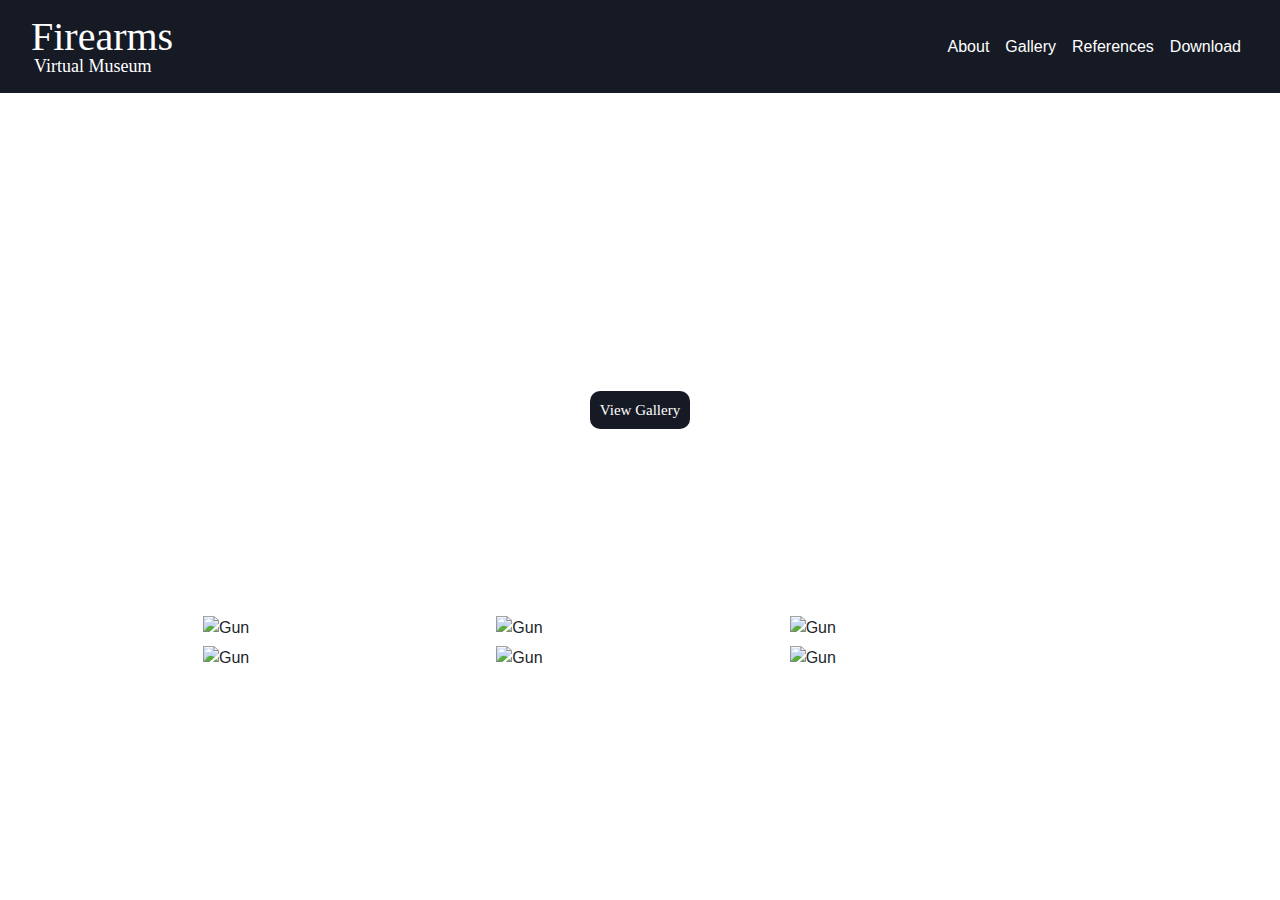
==== 3dapp/assignment/index.html @ d29f5eaf "Homepage CSS'd" ====
<!DOCTYPE html>

<html lang="en">

<head>

    <meta name="viewport" content="width=device-width, initial-scale=1, shrink-to-fit=no">

    <!-- Bootstrap CSS -->
    <link rel="stylesheet" href="https://maxcdn.bootstrapcdn.com/bootstrap/4.0.0/css/bootstrap.min.css" integrity="sha384-Gn5384xqQ1aoWXA+058RXPxPg6fy4IWvTNh0E263XmFcJlSAwiGgFAW/dAiS6JXm" crossorigin="anonymous">
    <link rel="stylesheet" href="https://use.fontawesome.com/releases/v5.7.1/css/all.css" integrity="sha384-fnmOCqbTlWIlj8LyTjo7mOUStjsKC4pOpQbqyi7RrhN7udi9RwhKkMHpvLbHG9Sr" crossorigin="anonymous">
    <link rel="stylesheet" href="css/bootstrap.css">

    <!-- X3DOM.css -->
    <link rel="stylesheet" type="text/css" href="css/x3dom.css">

    <!-- Custom CSS -->
    <link rel="stylesheet" href="css/custom.css">

    <title>Firearms Virtual Museum</title>

</head>

<body id="bodyColor">

    <!-- Header -->
    <nav class="navbar sticky-top navbar-expand-sm">
        <div class="container-fluid">
            <div class="logo">
                <a class="navbar-brand" href="#">
                    <h1>Firearms</h1>
                    <p>Virtual Museum</p>
                </a>
            </div>

            <div class="navbar-collapse">
                <ul class="navbar-nav ml-auto">
                    <li class="nav-item active">
                        <a class="nav-link" href="#">About</a>
                    </li>
                    <li class="nav-item">
                        <a class="nav-link" href="#">Gallery</a>
                    </li>
                    <li class="nav-item">
                        <a class="nav-link" href="#">References</a>
                    </li>
                    <li class="nav-item">
                        <a class="nav-link" href="#">Download</a>
                    </li>
                </ul>
            </div>
        </div>
    </nav>

    <!-- Body -->
    <div class="container-fluid">
        <div class="main_contents" id="home">
            <div class="row">
                <div class="col-sm-12">
                    <div id="main_3d_image">
                        <h1>Firearms</h1>
                        <h2>Virtual Museum</h2>
                        <h3>
                            <button>
                                View Gallery
                            </button>
                        </h3>
                    </div>
                </div>
            </div>
        </div>

        <div class="contents">
            <div class="row">
                <div class="col-sm-4">
                    <div class="card">
                        <div class="card-body">
                            <img class="card-img-top img-fluid img-thumbnail" src="assets/images/gun.jpg" alt="Gun">
                            <div class="centered">
                                Model 1
                            </div>
                        </div>
                    </div>
                </div>

                <div class="col-sm-4">
                    <div class="card">
                        <div class="card-body">
                            <img class="card-img-top img-fluid img-thumbnail" src="assets/images/gun.jpg" alt="Gun">
                            <div class="centered">
                                Model 2
                            </div>
                        </div>
                    </div>
                </div>

                <div class="col-sm-4">
                    <div class="card">
                        <div class="card-body">
                            <img class="card-img-top img-fluid img-thumbnail" src="assets/images/gun.jpg" alt="Gun">
                            <div class="overlay">
                                <div class="centered">
                                    Model 3
                                </div>
                            </div>
                        </div>
                    </div>
                </div>
            </div>

            <div class="row">
                <div class="col-sm-4">
                    <div class="card">
                        <div class="card-body">
                            <img class="card-img-top img-fluid img-thumbnail" src="assets/images/gun.jpg" alt="Gun">
                            <div class="centered">
                                Model 4
                            </div>
                        </div>
                    </div>
                </div>

                <div class="col-sm-4">
                    <div class="card">
                        <div class="card-body">
                            <img class="card-img-top img-fluid img-thumbnail" src="assets/images/gun.jpg" alt="Gun">
                            <div class="centered">
                                Model 5
                            </div>
                        </div>
                    </div>
                </div>

                <div class="col-sm-4">
                    <div class="card">
                        <div class="card-body">
                            <img class="card-img-top img-fluid img-thumbnail" src="assets/images/gun.jpg" alt="Gun">
                            <div class="centered">
                                Model 6
                            </div>
                        </div>
                    </div>
                </div>
            </div>
        </div>
    </div>


<!-- JavaScript Files-->
<!-- jQuery first, then Popper.js, then Bootstrap JS -->
<script src="https://cdnjs.cloudflare.com/ajax/libs/popper.js/1.12.9/umd/popper.min.js" integrity="sha384-ApNbgh9B+Y1QKtv3Rn7W3mgPxhU9K/ScQsAP7hUibX39j7fakFPskvXusvfa0b4Q" crossorigin="anonymous"></script>
<script src="https://maxcdn.bootstrapcdn.com/bootstrap/4.0.0/js/bootstrap.min.js" integrity="sha384-JZR6Spejh4U02d8jOt6vLEHfe/JQGiRRSQQxSfFWpi1MquVdAyjUar5+76PVCmYl" crossorigin="anonymous"></script>

<script src="js/jquery-3.2.1.js" crossorigin="anonymous"></script>

<!-- Fontawsome -->
<script src="fonts/js/all.js"></script>

<!-- Custom JavaScript code for your 3d App -->
<!-- Also, intialises popovers-->
<script src="js/custom.js" crossorigin="anonymous"></script>

<!-- JavaScript to swap for SPA and restyle -->
<script src="js/swap_restyle.js"></script>

<!-- Include the x3dom JavaScript -->
<script type="text/javascript" src="js/x3dom.js"></script>

<script src="js/getJsonData.js"></script>
</body>
</html>
---- 3dapp/assignment/css/custom.css ----
h1, h2, h3, h4, h5, h6, p {
    font-family: Roboto;
}

nav {
    background-color: black;
}

.navbar, .navbar-brand, .nav-link {
    background-color: #161a25;
    color: white;
}

.navbar-brand:hover, .nav-link:hover {
    color: #9ea39f;
}

.logo {
    margin-top: 20px;
    color: white;
}

.logo h1 {
    font-family: "Roboto Black";
    font-size: 40px;
    margin: 0;
    margin-top: -20px;
    margin-bottom: -15px;
    float: left;
    padding-top: 0px;
    padding-left: 0px;
    padding-right: 2px;
}

.logo p {
    font-size: 18px;
    margin-top: 20px;
    margin-bottom: 0px;
    padding-top: 0px;
    padding-left: 3px;
}

#main_3d_image {
    background-image: url(../assets/images/gun.jpg);
    background-repeat: no-repeat;
    background-position: center;
    height: 500px;
    padding: 200px;
    text-align: center;
    color: white;
}

#main_3d_image h1 {
    font-size: 50px;
    margin: 0px;
}

#main_3d_image h2 {
    font-size: 25px;
}

#main_3d_image h3 {
    font-size: 15px;
}

button {
    color: white;
    background-color: #161a25;
    border: 0;
    box-shadow: none;
    border-radius: 10px;
    padding: 10px;
}

button:focus {
    outline: none;
}

button:hover {
    background-color: #424743;
}

.contents {
    padding: 20px 200px 20px 200px;
}

.centered {
    color: white;
    position: absolute;
    top: 50%;
    left: 50%;
    transform: translate(-50%, -50%);
}

.card, .card-body, .card-img-top, .img-fluid, .img-thumbnail {
    padding: 1px;
    border: none;
    border-radius: 0px;
    display: block;
}

.card-img-top:hover {
    opacity: 0.25;
    transition: .2s ease-in-out;
}

.col-sm-12 {
    padding: 0px;
    margin: 0px;
}

.col-sm-4 {
    padding: 0px;
    margin: 0px;
}
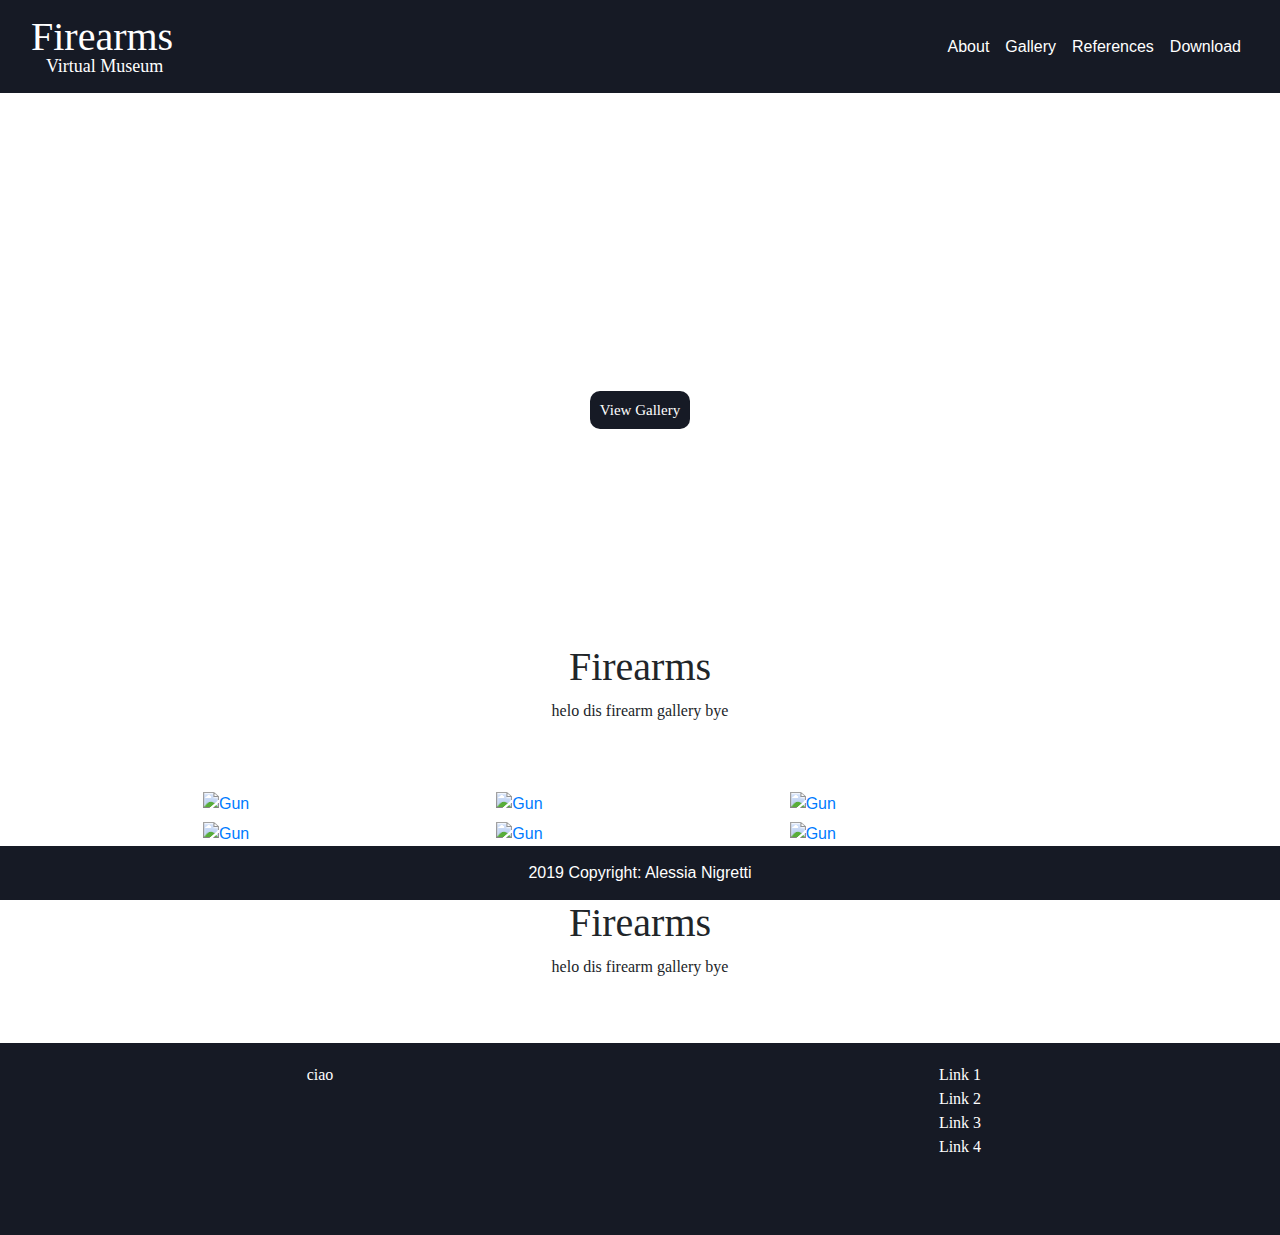
==== commit a13dc341: "Homepage CSS'd" ====
--- a/3dapp/assignment/index.html
+++ b/3dapp/assignment/index.html
@@ -1,5 +1,4 @@
 <!DOCTYPE html>
-
 <html lang="en">
 
 <head>
@@ -21,7 +20,7 @@
 
 </head>
 
-<body id="bodyColor">
+<body>
 
     <!-- Header -->
     <nav class="navbar sticky-top navbar-expand-sm">
@@ -54,18 +53,25 @@
 
     <!-- Body -->
     <div class="container-fluid">
-        <div class="main_contents" id="home">
+        <div class="row">
+            <div class="col-sm-12">
+                <div id="main_3d_image">
+                    <h1>Firearms</h1>
+                    <h2>Virtual Museum</h2>
+                    <h3>
+                        <button>
+                            View Gallery
+                        </button>
+                    </h3>
+                </div>
+            </div>
+        </div>
+
+        <div class="contents">
             <div class="row">
                 <div class="col-sm-12">
-                    <div id="main_3d_image">
-                        <h1>Firearms</h1>
-                        <h2>Virtual Museum</h2>
-                        <h3>
-                            <button>
-                                View Gallery
-                            </button>
-                        </h3>
-                    </div>
+                    <h1>Firearms</h1>
+                    <p>helo dis firearm gallery bye</p>
                 </div>
             </div>
         </div>
@@ -75,7 +81,7 @@
                 <div class="col-sm-4">
                     <div class="card">
                         <div class="card-body">
-                            <img class="card-img-top img-fluid img-thumbnail" src="assets/images/gun.jpg" alt="Gun">
+                            <a href="#"><img class="card-img-top img-fluid img-thumbnail" src="assets/images/gun.jpg" alt="Gun"></a>
                             <div class="centered">
                                 Model 1
                             </div>
@@ -86,7 +92,7 @@
                 <div class="col-sm-4">
                     <div class="card">
                         <div class="card-body">
-                            <img class="card-img-top img-fluid img-thumbnail" src="assets/images/gun.jpg" alt="Gun">
+                            <a href="#"><img class="card-img-top img-fluid img-thumbnail" src="assets/images/gun.jpg" alt="Gun"></a>
                             <div class="centered">
                                 Model 2
                             </div>
@@ -97,22 +103,20 @@
                 <div class="col-sm-4">
                     <div class="card">
                         <div class="card-body">
-                            <img class="card-img-top img-fluid img-thumbnail" src="assets/images/gun.jpg" alt="Gun">
-                            <div class="overlay">
-                                <div class="centered">
-                                    Model 3
-                                </div>
-                            </div>
-                        </div>
-                    </div>
-                </div>
-            </div>
-
-            <div class="row">
-                <div class="col-sm-4">
-                    <div class="card">
-                        <div class="card-body">
-                            <img class="card-img-top img-fluid img-thumbnail" src="assets/images/gun.jpg" alt="Gun">
+                            <a href="#"><img class="card-img-top img-fluid img-thumbnail" src="assets/images/gun.jpg" alt="Gun"></a>
+                            <div class="centered">
+                                Model 3
+                            </div>
+                        </div>
+                    </div>
+                </div>
+            </div>
+
+            <div class="row">
+                <div class="col-sm-4">
+                    <div class="card">
+                        <div class="card-body">
+                            <a href="#"><img class="card-img-top img-fluid img-thumbnail" src="assets/images/gun.jpg" alt="Gun"></a>
                             <div class="centered">
                                 Model 4
                             </div>
@@ -123,7 +127,7 @@
                 <div class="col-sm-4">
                     <div class="card">
                         <div class="card-body">
-                            <img class="card-img-top img-fluid img-thumbnail" src="assets/images/gun.jpg" alt="Gun">
+                            <a href="#"><img class="card-img-top img-fluid img-thumbnail" src="assets/images/gun.jpg" alt="Gun"></a>
                             <div class="centered">
                                 Model 5
                             </div>
@@ -134,7 +138,7 @@
                 <div class="col-sm-4">
                     <div class="card">
                         <div class="card-body">
-                            <img class="card-img-top img-fluid img-thumbnail" src="assets/images/gun.jpg" alt="Gun">
+                            <a href="#"><img class="card-img-top img-fluid img-thumbnail" src="assets/images/gun.jpg" alt="Gun"></a>
                             <div class="centered">
                                 Model 6
                             </div>
@@ -143,7 +147,42 @@
                 </div>
             </div>
         </div>
+
+        <div class="contents">
+            <div class="row">
+                <div class="col-sm-12">
+                    <h1>Firearms</h1>
+                    <p>helo dis firearm gallery bye</p>
+                </div>
+            </div>
+        </div>
+
+        <br><br>
     </div>
+
+    <!-- Footer -->
+    <footer>
+        <div class="container-fluid">
+            <div class="row">
+                <div class="col-sm-6">
+                    <p>ciao</p>
+                </div>
+                <div class="col-sm-6">
+                    <p>
+                        <a href="#!">Link 1</a><br>
+                        <a href="#!">Link 2</a><br>
+                        <a href="#!">Link 3</a><br>
+                        <a href="#!">Link 4</a><br>
+                    </p>
+                </div>
+            </div>
+        </div>
+        <!-- Copyright -->
+        <div class="footer-copyright fixed-bottom text-center">2019 Copyright:
+            Alessia Nigretti
+        </div>
+        <!-- Copyright -->
+    </footer>
 
 
 <!-- JavaScript Files-->
--- a/3dapp/assignment/css/custom.css
+++ b/3dapp/assignment/css/custom.css
@@ -38,6 +38,32 @@
     margin-bottom: 0px;
     padding-top: 0px;
     padding-left: 3px;
+}
+
+footer {
+    background-color: #161a25;
+    padding: 20px 0px 60px 0px;
+    margin: 0px;
+    color: white;
+    text-align: center;
+}
+
+footer a {
+    color: white;
+}
+
+footer a:hover {
+    color: #9ea39f;
+    text-decoration: none;
+}
+
+.footer-copyright {
+    background-color: #161a25;
+    padding: 15px;
+}
+
+.contents h1, p {
+    text-align: center;
 }
 
 #main_3d_image {
@@ -81,7 +107,7 @@
 }
 
 .contents {
-    padding: 20px 200px 20px 200px;
+    padding: 50px 200px 0px 200px;
 }
 
 .centered {
@@ -96,20 +122,22 @@
     padding: 1px;
     border: none;
     border-radius: 0px;
-    display: block;
 }
 
-.card-img-top:hover {
+.card-body:hover {
     opacity: 0.25;
     transition: .2s ease-in-out;
+    text: black;
 }
 
 .col-sm-12 {
     padding: 0px;
-    margin: 0px;
+}
+
+.col-sm-6 {
+    padding: 0px;
 }
 
 .col-sm-4 {
     padding: 0px;
-    margin: 0px;
 }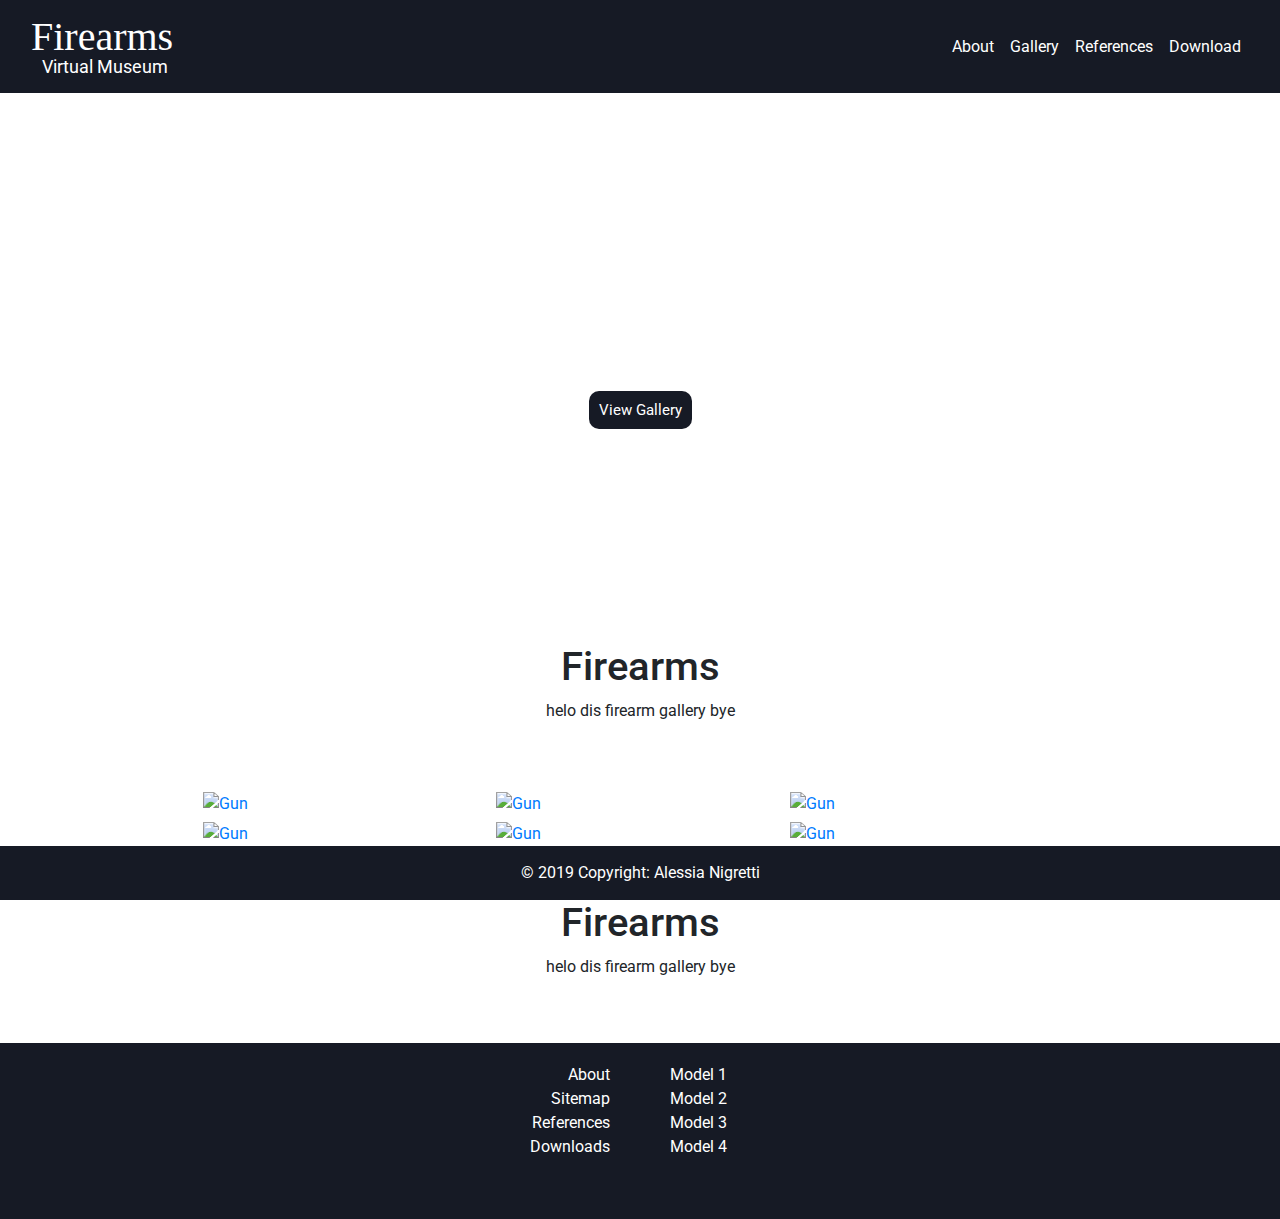
==== commit 7a7fd706: "Finished footer" ====
--- a/3dapp/assignment/index.html
+++ b/3dapp/assignment/index.html
@@ -9,6 +9,8 @@
     <link rel="stylesheet" href="https://maxcdn.bootstrapcdn.com/bootstrap/4.0.0/css/bootstrap.min.css" integrity="sha384-Gn5384xqQ1aoWXA+058RXPxPg6fy4IWvTNh0E263XmFcJlSAwiGgFAW/dAiS6JXm" crossorigin="anonymous">
     <link rel="stylesheet" href="https://use.fontawesome.com/releases/v5.7.1/css/all.css" integrity="sha384-fnmOCqbTlWIlj8LyTjo7mOUStjsKC4pOpQbqyi7RrhN7udi9RwhKkMHpvLbHG9Sr" crossorigin="anonymous">
     <link rel="stylesheet" href="css/bootstrap.css">
+    <link href="https://fonts.googleapis.com/css?family=Open+Sans|Roboto" rel="stylesheet">
+    <link rel="stylesheet" href="https://maxcdn.bootstrapcdn.com/bootstrap/4.0.0-beta/css/bootstrap.min.css" integrity="sha384-/Y6pD6FV/Vv2HJnA6t+vslU6fwYXjCFtcEpHbNJ0lyAFsXTsjBbfaDjzALeQsN6M" crossorigin="anonymous">
 
     <!-- X3DOM.css -->
     <link rel="stylesheet" type="text/css" href="css/x3dom.css">
@@ -164,47 +166,43 @@
     <footer>
         <div class="container-fluid">
             <div class="row">
-                <div class="col-sm-6">
-                    <p>ciao</p>
-                </div>
-                <div class="col-sm-6">
-                    <p>
-                        <a href="#!">Link 1</a><br>
-                        <a href="#!">Link 2</a><br>
-                        <a href="#!">Link 3</a><br>
-                        <a href="#!">Link 4</a><br>
-                    </p>
+                <div class="col-sm-6" align="right">
+                    <a href="#!">About</a><br>
+                    <a href="#!">Sitemap</a><br>
+                    <a href="#!">References</a><br>
+                    <a href="#!">Downloads</a><br>
+                </div>
+                <div class="col-sm-6" align="left">
+                    <a href="#!">Model 1</a><br>
+                    <a href="#!">Model 2</a><br>
+                    <a href="#!">Model 3</a><br>
+                    <a href="#!">Model 4</a><br>
                 </div>
             </div>
         </div>
         <!-- Copyright -->
-        <div class="footer-copyright fixed-bottom text-center">2019 Copyright:
+        <div class="footer-copyright fixed-bottom text-center">&copy; 2019 Copyright:
             Alessia Nigretti
         </div>
-        <!-- Copyright -->
     </footer>
 
 
-<!-- JavaScript Files-->
-<!-- jQuery first, then Popper.js, then Bootstrap JS -->
-<script src="https://cdnjs.cloudflare.com/ajax/libs/popper.js/1.12.9/umd/popper.min.js" integrity="sha384-ApNbgh9B+Y1QKtv3Rn7W3mgPxhU9K/ScQsAP7hUibX39j7fakFPskvXusvfa0b4Q" crossorigin="anonymous"></script>
-<script src="https://maxcdn.bootstrapcdn.com/bootstrap/4.0.0/js/bootstrap.min.js" integrity="sha384-JZR6Spejh4U02d8jOt6vLEHfe/JQGiRRSQQxSfFWpi1MquVdAyjUar5+76PVCmYl" crossorigin="anonymous"></script>
-
-<script src="js/jquery-3.2.1.js" crossorigin="anonymous"></script>
-
-<!-- Fontawsome -->
-<script src="fonts/js/all.js"></script>
-
-<!-- Custom JavaScript code for your 3d App -->
-<!-- Also, intialises popovers-->
-<script src="js/custom.js" crossorigin="anonymous"></script>
-
-<!-- JavaScript to swap for SPA and restyle -->
-<script src="js/swap_restyle.js"></script>
-
-<!-- Include the x3dom JavaScript -->
-<script type="text/javascript" src="js/x3dom.js"></script>
-
-<script src="js/getJsonData.js"></script>
-</body>
+    <!-- JavaScript Files-->
+    <!-- jQuery first, then Popper.js, then Bootstrap JS -->
+    <script src="https://cdnjs.cloudflare.com/ajax/libs/popper.js/1.12.9/umd/popper.min.js" integrity="sha384-ApNbgh9B+Y1QKtv3Rn7W3mgPxhU9K/ScQsAP7hUibX39j7fakFPskvXusvfa0b4Q" crossorigin="anonymous"></script>
+    <script src="https://maxcdn.bootstrapcdn.com/bootstrap/4.0.0/js/bootstrap.min.js" integrity="sha384-JZR6Spejh4U02d8jOt6vLEHfe/JQGiRRSQQxSfFWpi1MquVdAyjUar5+76PVCmYl" crossorigin="anonymous"></script>
+
+    <script src="js/jquery-3.2.1.js" crossorigin="anonymous"></script>
+
+    <!-- Custom JavaScript code for your 3d App -->
+    <script src="js/custom.js" crossorigin="anonymous"></script>
+
+    <!-- JavaScript to swap for SPA and restyle -->
+    <script src="js/swap_restyle.js"></script>
+
+    <!-- Include the x3dom JavaScript -->
+    <script type="text/javascript" src="js/x3dom.js"></script>
+
+    <script src="js/getJsonData.js"></script>
+    </body>
 </html>--- a/3dapp/assignment/css/custom.css
+++ b/3dapp/assignment/css/custom.css
@@ -45,7 +45,6 @@
     padding: 20px 0px 60px 0px;
     margin: 0px;
     color: white;
-    text-align: center;
 }
 
 footer a {
@@ -135,7 +134,7 @@
 }
 
 .col-sm-6 {
-    padding: 0px;
+    padding: 0px 30px 0px 30px;
 }
 
 .col-sm-4 {
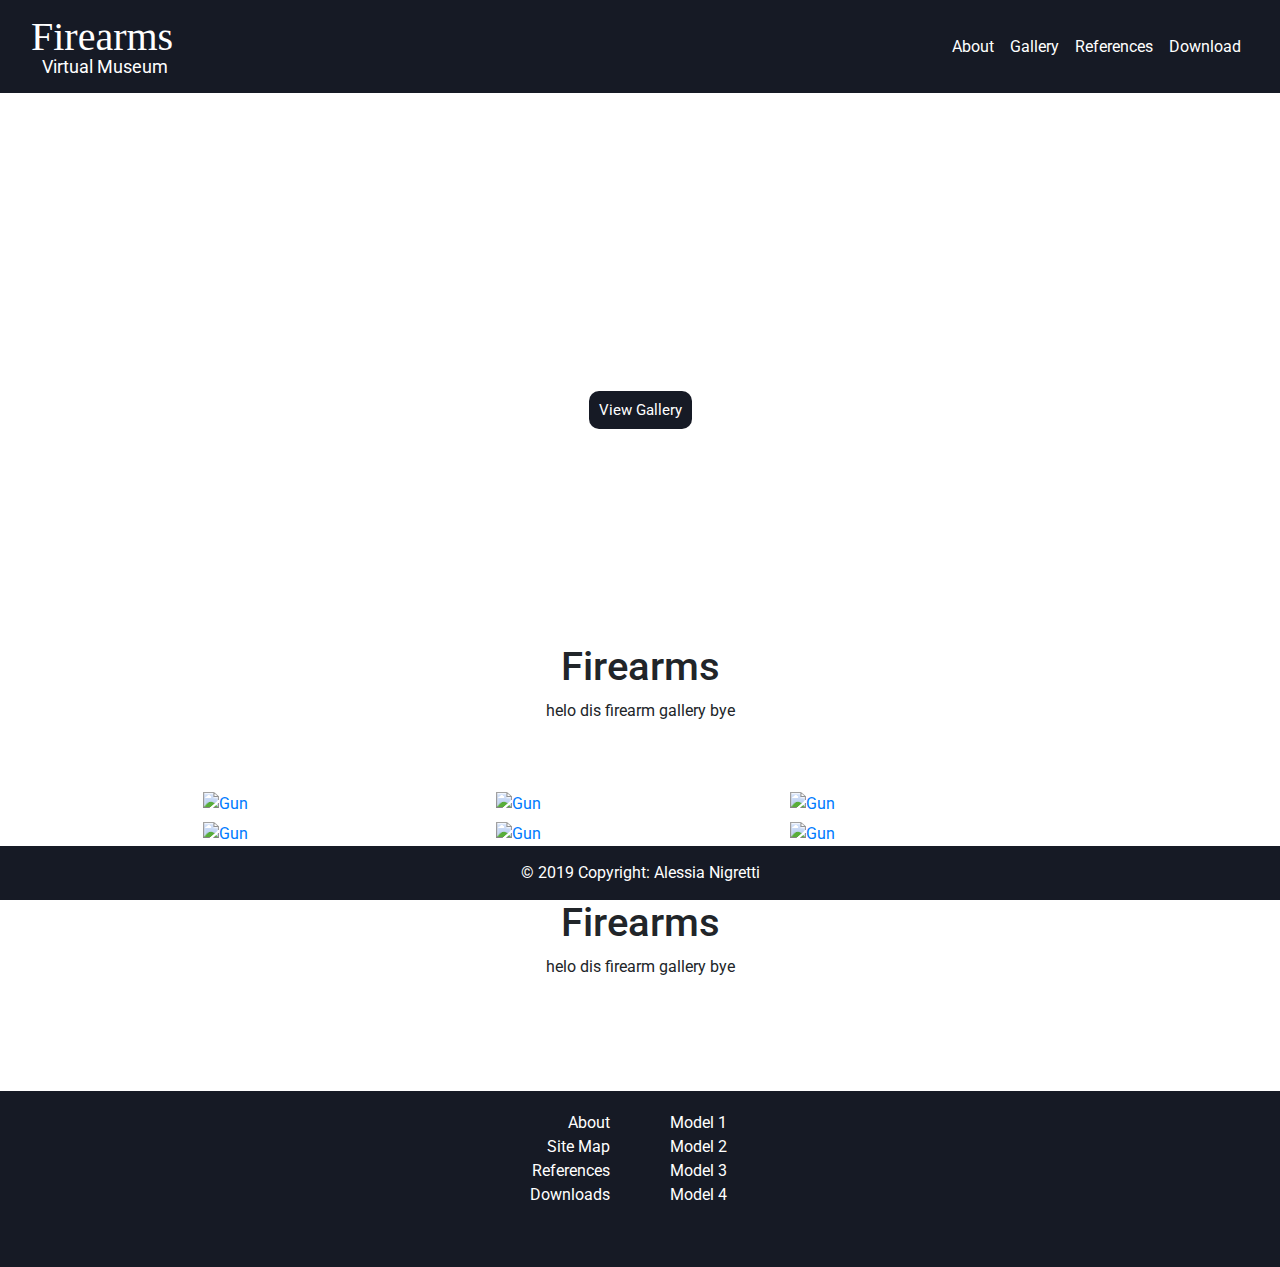
==== commit 5fdc04fe: "Added first x3d model and x3dom package" ====
--- a/3dapp/assignment/index.html
+++ b/3dapp/assignment/index.html
@@ -28,7 +28,7 @@
     <nav class="navbar sticky-top navbar-expand-sm">
         <div class="container-fluid">
             <div class="logo">
-                <a class="navbar-brand" href="#">
+                <a class="navbar-brand" href="javascript:swap('home')">
                     <h1>Firearms</h1>
                     <p>Virtual Museum</p>
                 </a>
@@ -37,16 +37,16 @@
             <div class="navbar-collapse">
                 <ul class="navbar-nav ml-auto">
                     <li class="nav-item active">
-                        <a class="nav-link" href="#">About</a>
+                        <a class="nav-link" href="javascript:swap('about')">About</a>
                     </li>
                     <li class="nav-item">
-                        <a class="nav-link" href="#">Gallery</a>
+                        <a class="nav-link" href="javascript:swap('gallery')">Gallery</a>
                     </li>
                     <li class="nav-item">
-                        <a class="nav-link" href="#">References</a>
+                        <a class="nav-link" href="javascript:swap('references')">References</a>
                     </li>
                     <li class="nav-item">
-                        <a class="nav-link" href="#">Download</a>
+                        <a class="nav-link" href="javascript:swap('download')">Download</a>
                     </li>
                 </ul>
             </div>
@@ -58,108 +58,219 @@
         <div class="row">
             <div class="col-sm-12">
                 <div id="main_3d_image">
-                    <h1>Firearms</h1>
-                    <h2>Virtual Museum</h2>
-                    <h3>
-                        <button>
-                            View Gallery
-                        </button>
-                    </h3>
-                </div>
-            </div>
-        </div>
-
-        <div class="contents">
-            <div class="row">
-                <div class="col-sm-12">
-                    <h1>Firearms</h1>
-                    <p>helo dis firearm gallery bye</p>
-                </div>
-            </div>
-        </div>
-
-        <div class="contents">
-            <div class="row">
-                <div class="col-sm-4">
-                    <div class="card">
-                        <div class="card-body">
-                            <a href="#"><img class="card-img-top img-fluid img-thumbnail" src="assets/images/gun.jpg" alt="Gun"></a>
-                            <div class="centered">
-                                Model 1
-                            </div>
-                        </div>
-                    </div>
-                </div>
-
-                <div class="col-sm-4">
-                    <div class="card">
-                        <div class="card-body">
-                            <a href="#"><img class="card-img-top img-fluid img-thumbnail" src="assets/images/gun.jpg" alt="Gun"></a>
-                            <div class="centered">
-                                Model 2
-                            </div>
-                        </div>
-                    </div>
-                </div>
-
-                <div class="col-sm-4">
-                    <div class="card">
-                        <div class="card-body">
-                            <a href="#"><img class="card-img-top img-fluid img-thumbnail" src="assets/images/gun.jpg" alt="Gun"></a>
-                            <div class="centered">
-                                Model 3
-                            </div>
-                        </div>
-                    </div>
-                </div>
-            </div>
-
-            <div class="row">
-                <div class="col-sm-4">
-                    <div class="card">
-                        <div class="card-body">
-                            <a href="#"><img class="card-img-top img-fluid img-thumbnail" src="assets/images/gun.jpg" alt="Gun"></a>
-                            <div class="centered">
-                                Model 4
-                            </div>
-                        </div>
-                    </div>
-                </div>
-
-                <div class="col-sm-4">
-                    <div class="card">
-                        <div class="card-body">
-                            <a href="#"><img class="card-img-top img-fluid img-thumbnail" src="assets/images/gun.jpg" alt="Gun"></a>
-                            <div class="centered">
-                                Model 5
-                            </div>
-                        </div>
-                    </div>
-                </div>
-
-                <div class="col-sm-4">
-                    <div class="card">
-                        <div class="card-body">
-                            <a href="#"><img class="card-img-top img-fluid img-thumbnail" src="assets/images/gun.jpg" alt="Gun"></a>
-                            <div class="centered">
-                                Model 6
-                            </div>
-                        </div>
-                    </div>
-                </div>
-            </div>
-        </div>
-
-        <div class="contents">
-            <div class="row">
-                <div class="col-sm-12">
-                    <h1>Firearms</h1>
-                    <p>helo dis firearm gallery bye</p>
-                </div>
-            </div>
-        </div>
-
-        <br><br>
+                    <div id="main_text">
+                        <h1>Firearms</h1>
+                        <h2>Virtual Museum</h2>
+                        <h3>
+                            <button onclick="swap('gallery')">
+                                View Gallery
+                            </button>
+                        </h3>
+                    </div>
+                </div>
+            </div>
+        </div>
+
+        <div id="home">
+            <div class="contents">
+                <div class="row">
+                    <div class="col-sm-12">
+                        <h1>Firearms</h1>
+                        <p>helo dis firearm gallery bye</p>
+                    </div>
+                </div>
+            </div>
+
+            <div class="contents">
+                <div class="row">
+                    <div class="col-sm-4">
+                        <div class="card">
+                            <div class="card-body">
+                                <a href="javascript:swap('model1')"><img class="card-img-top img-fluid img-thumbnail" src="assets/images/gun.jpg" alt="Gun"></a>
+                                <div class="centered">
+                                    Model 1
+                                </div>
+                            </div>
+                        </div>
+                    </div>
+
+                    <div class="col-sm-4">
+                        <div class="card">
+                            <div class="card-body">
+                                <a href="javascript:swap('model2')"><img class="card-img-top img-fluid img-thumbnail" src="assets/images/gun.jpg" alt="Gun"></a>
+                                <div class="centered">
+                                    Model 2
+                                </div>
+                            </div>
+                        </div>
+                    </div>
+
+                    <div class="col-sm-4">
+                        <div class="card">
+                            <div class="card-body">
+                                <a href="javascript:swap('model3')"><img class="card-img-top img-fluid img-thumbnail" src="assets/images/gun.jpg" alt="Gun"></a>
+                                <div class="centered">
+                                    Model 3
+                                </div>
+                            </div>
+                        </div>
+                    </div>
+                </div>
+
+                <div class="row">
+                    <div class="col-sm-4">
+                        <div class="card">
+                            <div class="card-body">
+                                <a href="javascript:swap('model4')"><img class="card-img-top img-fluid img-thumbnail" src="assets/images/gun.jpg" alt="Gun"></a>
+                                <div class="centered">
+                                    Model 4
+                                </div>
+                            </div>
+                        </div>
+                    </div>
+
+                    <div class="col-sm-4">
+                        <div class="card">
+                            <div class="card-body">
+                                <a href="#"><img class="card-img-top img-fluid img-thumbnail" src="assets/images/gun.jpg" alt="Gun"></a>
+                                <div class="centered">
+                                    Model 5
+                                </div>
+                            </div>
+                        </div>
+                    </div>
+
+                    <div class="col-sm-4">
+                        <div class="card">
+                            <div class="card-body">
+                                <a href="#"><img class="card-img-top img-fluid img-thumbnail" src="assets/images/gun.jpg" alt="Gun"></a>
+                                <div class="centered">
+                                    Model 6
+                                </div>
+                            </div>
+                        </div>
+                    </div>
+                </div>
+            </div>
+
+            <div class="contents">
+                <div class="row">
+                    <div class="col-sm-12">
+                        <h1>Firearms</h1>
+                        <p>helo dis firearm gallery bye</p>
+                    </div>
+                </div>
+            </div>
+        </div>
+
+        <div id="about" style="display: none;">
+            <div class="contents">
+                <div class="row">
+                    <div class="col-sm-12">
+                        <h1>About</h1>
+                        <p>displayed here</p>
+                    </div>
+                </div>
+            </div>
+        </div>
+
+        <div id="site-map" style="display: none;">
+            <div class="contents">
+                <div class="row">
+                    <div class="col-sm-12">
+                        <h1>Site Map</h1>
+                        <p>displayed here</p>
+                    </div>
+                </div>
+            </div>
+        </div>
+
+        <div id="references" style="display: none;">
+            <div class="contents">
+                <div class="row">
+                    <div class="col-sm-12">
+                        <h1>References</h1>
+                        <p>
+                            https://www.pinterest.com.mx/pin/446700856785471742/?lp=true<br>
+
+                        </p>
+                    </div>
+                </div>
+            </div>
+        </div>
+
+        <div id="download" style="display: none;">
+            <div class="contents">
+                <div class="row">
+                    <div class="col-sm-12">
+                        <h1>Download</h1>
+                        <p>displayed here</p>
+                    </div>
+                </div>
+            </div>
+        </div>
+
+        <div id="gallery" style="display: none;">
+            <div class="contents">
+                <div class="row">
+                    <div class="col-sm-12">
+                        <h1>Gallery</h1>
+                        <p>displayed here</p>
+                    </div>
+                </div>
+            </div>
+        </div>
+
+        <div id="model1" style="display: none;">
+            <div class="contents">
+                <div class="row">
+                    <div class="col-sm-12">
+                        <h1>Model1</h1>
+                        <x3d id="model3D" width="800px" height="400px">
+                            <scene>
+                                <inline url="assets/x3d/gun.x3d"> </inline>
+                            </scene>
+                        </x3d>
+                    </div>
+                </div>
+            </div>
+        </div>
+
+        <div id="model2" style="display: none;">
+            <div class="contents">
+                <div class="row">
+                    <div class="col-sm-12">
+                        <h1>Model2</h1>
+                        <p>displayed here</p>
+                    </div>
+                </div>
+            </div>
+        </div>
+
+        <div id="model3" style="display: none;">
+            <div class="contents">
+                <div class="row">
+                    <div class="col-sm-12">
+                        <h1>Model3</h1>
+                        <p>displayed here</p>
+                    </div>
+                </div>
+            </div>
+        </div>
+
+        <div id="model4" style="display: none;">
+            <div class="contents">
+                <div class="row">
+                    <div class="col-sm-12">
+                        <h1>Model4</h1>
+                        <p>displayed here</p>
+                    </div>
+                </div>
+            </div>
+        </div>
+
+        <br><br><br><br>
+
     </div>
 
     <!-- Footer -->
@@ -167,22 +278,23 @@
         <div class="container-fluid">
             <div class="row">
                 <div class="col-sm-6" align="right">
-                    <a href="#!">About</a><br>
-                    <a href="#!">Sitemap</a><br>
-                    <a href="#!">References</a><br>
-                    <a href="#!">Downloads</a><br>
+                    <a href="javascript:swap('about')">About</a><br>
+                    <a href="javascript:swap('site-map')">Site Map</a><br>
+                    <a href="javascript:swap('references')">References</a><br>
+                    <a href="javascript:swap('download')">Downloads</a><br>
                 </div>
                 <div class="col-sm-6" align="left">
-                    <a href="#!">Model 1</a><br>
-                    <a href="#!">Model 2</a><br>
-                    <a href="#!">Model 3</a><br>
-                    <a href="#!">Model 4</a><br>
+                    <a href="javascript:swap('model1')">Model 1</a><br>
+                    <a href="javascript:swap('model2')">Model 2</a><br>
+                    <a href="javascript:swap('model3')">Model 3</a><br>
+                    <a href="javascript:swap('model4')">Model 4</a><br>
                 </div>
             </div>
         </div>
         <!-- Copyright -->
-        <div class="footer-copyright fixed-bottom text-center">&copy; 2019 Copyright:
-            Alessia Nigretti
+        <div class="footer-copyright fixed-bottom text-center">
+            &copy; 2019 Copyright:
+            <a href="https://github.com/alessia96">Alessia Nigretti</a>
         </div>
     </footer>
 
@@ -198,7 +310,7 @@
     <script src="js/custom.js" crossorigin="anonymous"></script>
 
     <!-- JavaScript to swap for SPA and restyle -->
-    <script src="js/swap_restyle.js"></script>
+    <script src="js/content_swap.js"></script>
 
     <!-- Include the x3dom JavaScript -->
     <script type="text/javascript" src="js/x3dom.js"></script>
--- a/3dapp/assignment/css/x3dom.css
+++ b/3dapp/assignment/css/x3dom.css
@@ -0,0 +1,216 @@
+/*
+ * X3DOM JavaScript Library
+ * http://www.x3dom.org
+ *
+ * (C)2009 Fraunhofer IGD, Darmstadt, Germany
+ * Dual licensed under the MIT and GPL
+ *
+ * Based on code originally provided by
+ * Philip Taylor: http://philip.html5.org
+ */
+
+X3D, x3d {
+    position:relative;    /* in order to be able to position stat-div within X3D */
+    float:left;           /* float the element so it has the same size like the canvas */
+    cursor:pointer;
+    margin: 0;
+    padding: 0;
+    border: 1px solid #000;
+}
+
+X3D:hover,
+x3d:hover,
+.x3dom-canvas:hover {
+    -webkit-user-select: none;
+    -webkit-touch-callout: none;
+}
+
+.x3dom-canvas {
+    border:none;
+    cursor:pointer;
+    cursor:-webkit-grab;
+    cursor:grab;
+    width:100%;
+    height:100%;
+    float:left;
+}
+
+.x3dom-canvas-mousedown {
+    cursor:-webkit-grabbing;
+    cursor:grabbing;
+}
+
+.x3dom-canvas:focus {
+    outline:none;
+}
+.x3dom-progress {
+    margin: 0;
+    padding: 6px 8px 0px 26px;
+    left: 0px;
+    top: 0px;
+    position: absolute;
+    color: #0f0;
+    font-family: Helvetica, sans-serif;
+    line-height:10px;
+    font-size: 10px;
+    min-width: 45px;
+    min-height: 20px;
+    border: 0px;
+    background-position: 4px 4px;
+    background-repeat: no-repeat;
+    background-color: #333;
+    background-color: rgba(51, 51, 51, 0.9);
+    z-index: 100;
+    background-image: url('[data-uri]');
+}
+
+.x3dom-progress.bar span {
+    position: absolute;
+    left: 0;
+    top: 0;
+    line-height: 20px;
+    background-color: red;
+}
+
+
+.x3dom-statdiv {
+    margin: 0;
+    padding: 0;
+    right: 10px;
+    top: 10px;
+    position: absolute;
+    color: #0f0;
+    font-family: Helvetica, sans-serif;
+    line-height:10px;
+    font-size: 10px;
+    width: 75px;
+    height: 70px;
+    border: 0px;
+}
+
+#x3dom-state-canvas {
+    margin: 2px;
+    padding: 0;
+    right: 0%;
+    top: 0%;
+    position: absolute;
+}
+
+#x3dom-state-viewer {
+    position: absolute;
+    margin: 2px;
+    padding: 5px;
+    width: 135px;
+    top: 0%;
+    right: 0%;
+    opacity: 0.9;
+    background-color: #323232;
+    z-index: 1000;
+    font-family: Arial, sans-serif;
+    color: #C8C8C8;
+    font-weight: bold;
+    text-transform: uppercase;
+    cursor: help;
+}
+
+.x3dom-states-head {
+    display: block;
+    font-size: 26px;
+}
+
+.x3dom-states-rendermode-software {
+    font-size: 10px;
+    margin: 0 0 2px 2px;
+}
+
+.x3dom-states-rendermode-hardware {
+    font-size: 10px;
+    margin: 0 0 2px 2px;
+}
+
+.x3dom-states-head2 {
+    font-size: 10px;
+}
+
+.x3dom-states-list {
+    float: left;
+    width: 100%;
+    border-top: 1px solid #C8C8C8;
+    list-style: none;
+    font-size: 9px;
+    line-height: 16px;
+    margin:0;
+    padding: 0;
+    padding-top: 2px;
+}
+
+.x3dom-states-item  {
+    width: 100%;
+    float: left;
+}
+
+.x3dom-states-item-title {
+    float: left;
+    margin-left: 2px;
+}
+
+.x3dom-states-item-value {
+    float: right;
+    margin-right: 2px;
+}
+
+.x3dom-touch-marker {
+    display: inline;
+    padding: 5px;
+    border-radius: 10px;
+    position: absolute;
+    font-family: Helvetica, sans-serif;
+    line-height:10px;
+    font-size: 10px;
+    color: darkorange;
+    background: cornsilk;
+    opacity: 0.6;
+    border: 2px solid orange;
+    z-index: 200;
+}
+
+.x3dom-logContainer {
+    border: 2px solid olivedrab;
+    height: 200px;
+    padding: 4px;
+    overflow: auto;
+    white-space: pre-wrap;
+    font-family: sans-serif;
+    font-size: x-small;
+    color: #00ff00;
+    background-color: black;
+    margin-right: 10px;
+}
+
+.x3dom-nox3d {
+    font-family: Helvetica, sans-serif;
+    font-size: 14px;
+    background-color: #eb7a7a;
+    padding: 1em;
+    opacity: 0.75;
+}
+
+.x3dom-nox3d p {
+    color: #fff;
+    font-size: 14px;
+}
+
+.x3dom-nox3d a {
+    color: #fff;
+    font-size: 14px;
+}
+
+
+/* self-clearing floats */
+.group:after {
+    content: ".";
+    display: block;
+    height: 0;
+    clear: both;
+    visibility: hidden;
+}--- a/3dapp/assignment/css/custom.css
+++ b/3dapp/assignment/css/custom.css
@@ -88,6 +88,15 @@
     font-size: 15px;
 }
 
+.small_3d_image {
+    background-image: url(../assets/images/gun.jpg);
+    background-repeat: no-repeat;
+    background-position: center;
+    height: 150px;
+    text-align: center;
+    color: white;
+}
+
 button {
     color: white;
     background-color: #161a25;
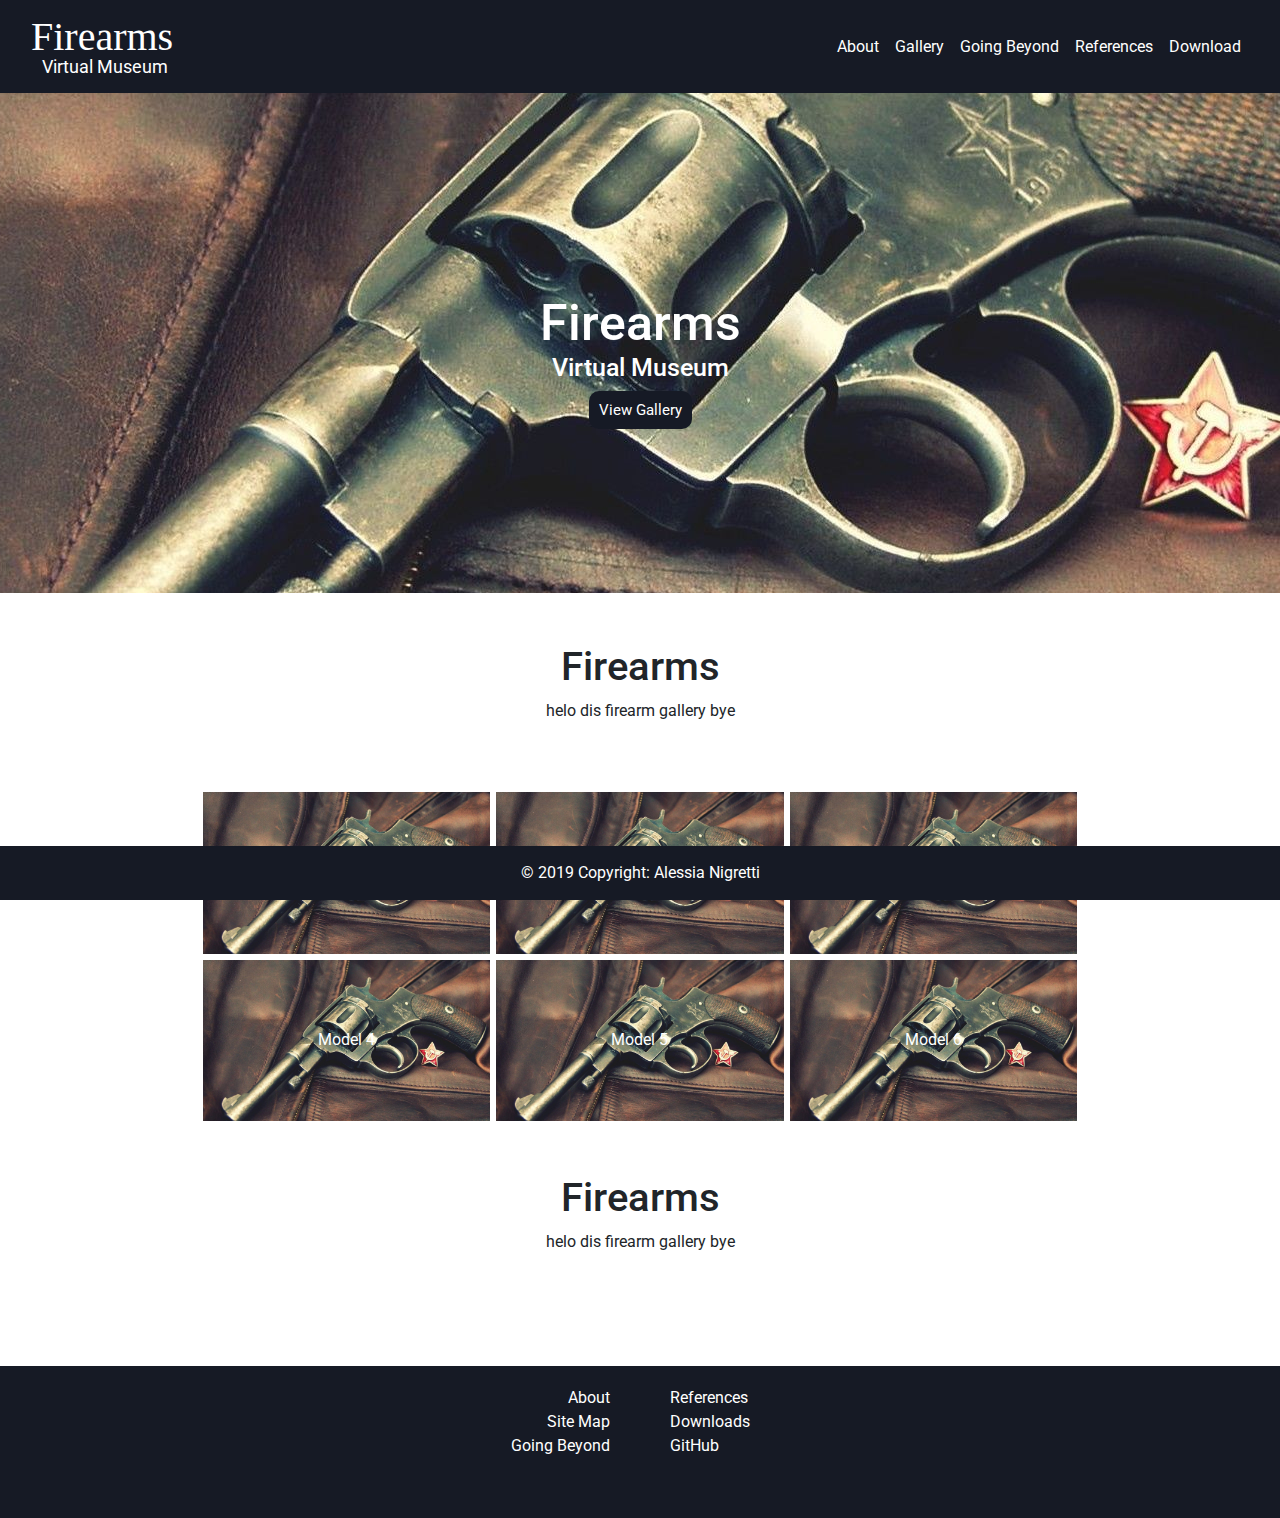
==== commit 8285693c: "Refactored gallery generator and fixed bug with content swap main_image" ====
--- a/3dapp/assignment/index.html
+++ b/3dapp/assignment/index.html
@@ -6,17 +6,16 @@
     <meta name="viewport" content="width=device-width, initial-scale=1, shrink-to-fit=no">
 
     <!-- Bootstrap CSS -->
-    <link rel="stylesheet" href="https://maxcdn.bootstrapcdn.com/bootstrap/4.0.0/css/bootstrap.min.css" integrity="sha384-Gn5384xqQ1aoWXA+058RXPxPg6fy4IWvTNh0E263XmFcJlSAwiGgFAW/dAiS6JXm" crossorigin="anonymous">
     <link rel="stylesheet" href="https://use.fontawesome.com/releases/v5.7.1/css/all.css" integrity="sha384-fnmOCqbTlWIlj8LyTjo7mOUStjsKC4pOpQbqyi7RrhN7udi9RwhKkMHpvLbHG9Sr" crossorigin="anonymous">
     <link rel="stylesheet" href="css/bootstrap.css">
-    <link href="https://fonts.googleapis.com/css?family=Open+Sans|Roboto" rel="stylesheet">
-    <link rel="stylesheet" href="https://maxcdn.bootstrapcdn.com/bootstrap/4.0.0-beta/css/bootstrap.min.css" integrity="sha384-/Y6pD6FV/Vv2HJnA6t+vslU6fwYXjCFtcEpHbNJ0lyAFsXTsjBbfaDjzALeQsN6M" crossorigin="anonymous">
 
     <!-- X3DOM.css -->
     <link rel="stylesheet" type="text/css" href="css/x3dom.css">
 
     <!-- Custom CSS -->
     <link rel="stylesheet" href="css/custom.css">
+    <link rel="stylesheet" type="text/css" href="css/jquery.fancybox.min.css">
+    <link href="https://fonts.googleapis.com/css?family=Open+Sans|Roboto" rel="stylesheet">
 
     <title>Firearms Virtual Museum</title>
 
@@ -41,6 +40,9 @@
                     </li>
                     <li class="nav-item">
                         <a class="nav-link" href="javascript:swap('gallery')">Gallery</a>
+                    </li>
+                    <li class="nav-item">
+                        <a class="nav-link" href="javascript:swap('going-beyond')">Going Beyond</a>
                     </li>
                     <li class="nav-item">
                         <a class="nav-link" href="javascript:swap('references')">References</a>
@@ -71,7 +73,7 @@
             </div>
         </div>
 
-        <div id="home">
+        <div id="home" style="display: block;">
             <div class="contents">
                 <div class="row">
                     <div class="col-sm-12">
@@ -215,7 +217,7 @@
                 <div class="row">
                     <div class="col-sm-12">
                         <h1>Gallery</h1>
-                        <p>displayed here</p>
+                        <div id="gallery_table"></div>
                     </div>
                 </div>
             </div>
@@ -225,12 +227,16 @@
             <div class="contents">
                 <div class="row">
                     <div class="col-sm-12">
-                        <h1>Model1</h1>
+                        <div id="title_home" class="card-title homeText"></div>
+                        <div id="subTitle_home" class="card-subtitle homeText"></div>
+
                         <x3d id="model3D" width="800px" height="400px">
                             <scene>
                                 <inline url="assets/x3d/gun.x3d"> </inline>
                             </scene>
                         </x3d>
+
+                        <div id="description_home" class="card-text homeText"></div>
                     </div>
                 </div>
             </div>
@@ -264,6 +270,17 @@
                     <div class="col-sm-12">
                         <h1>Model4</h1>
                         <p>displayed here</p>
+                    </div>
+                </div>
+            </div>
+        </div>
+
+        <div id="going-beyond" style="display: none;">
+            <div class="contents">
+                <div class="row">
+                    <div class="col-sm-12">
+                        <h1>Going Beyond</h1>
+                        <p>* 3D</p>
                     </div>
                 </div>
             </div>
@@ -280,14 +297,12 @@
                 <div class="col-sm-6" align="right">
                     <a href="javascript:swap('about')">About</a><br>
                     <a href="javascript:swap('site-map')">Site Map</a><br>
+                    <a href="javascript:swap('going-beyond')">Going Beyond</a>
+                </div>
+                <div class="col-sm-6" align="left">
                     <a href="javascript:swap('references')">References</a><br>
                     <a href="javascript:swap('download')">Downloads</a><br>
-                </div>
-                <div class="col-sm-6" align="left">
-                    <a href="javascript:swap('model1')">Model 1</a><br>
-                    <a href="javascript:swap('model2')">Model 2</a><br>
-                    <a href="javascript:swap('model3')">Model 3</a><br>
-                    <a href="javascript:swap('model4')">Model 4</a><br>
+                    <a href="https://github.com/alessia96">GitHub</a><br>
                 </div>
             </div>
         </div>
@@ -302,19 +317,15 @@
     <!-- JavaScript Files-->
     <!-- jQuery first, then Popper.js, then Bootstrap JS -->
     <script src="https://cdnjs.cloudflare.com/ajax/libs/popper.js/1.12.9/umd/popper.min.js" integrity="sha384-ApNbgh9B+Y1QKtv3Rn7W3mgPxhU9K/ScQsAP7hUibX39j7fakFPskvXusvfa0b4Q" crossorigin="anonymous"></script>
-    <script src="https://maxcdn.bootstrapcdn.com/bootstrap/4.0.0/js/bootstrap.min.js" integrity="sha384-JZR6Spejh4U02d8jOt6vLEHfe/JQGiRRSQQxSfFWpi1MquVdAyjUar5+76PVCmYl" crossorigin="anonymous"></script>
-
     <script src="js/jquery-3.2.1.js" crossorigin="anonymous"></script>
-
-    <!-- Custom JavaScript code for your 3d App -->
-    <script src="js/custom.js" crossorigin="anonymous"></script>
+    <script src="js/jquery.fancybox.min.js"></script>
 
     <!-- JavaScript to swap for SPA and restyle -->
     <script src="js/content_swap.js"></script>
+    <script type="text/javascript" src="js/gallery_generator.js"></script>
+    <script src="js/getJsonData.js"></script>
 
     <!-- Include the x3dom JavaScript -->
     <script type="text/javascript" src="js/x3dom.js"></script>
-
-    <script src="js/getJsonData.js"></script>
     </body>
 </html>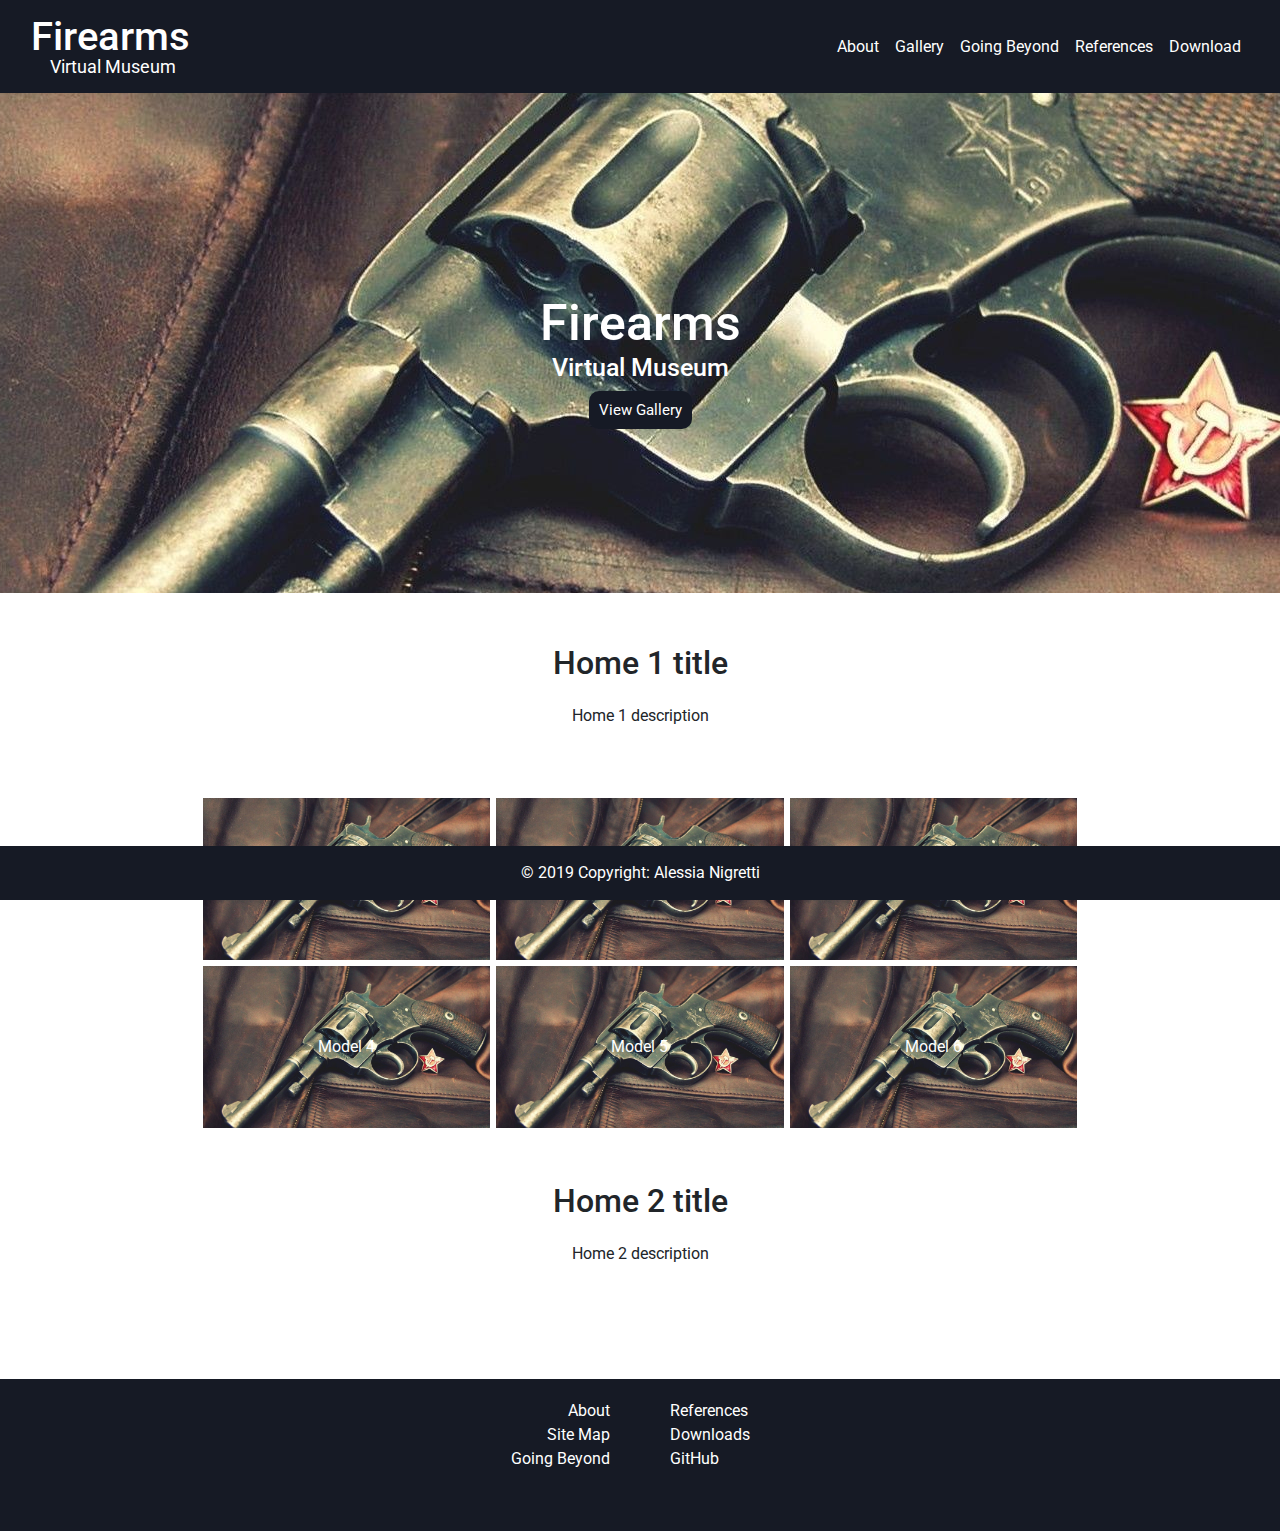
==== commit c346a2a5: "Implemented data.json model and links to it" ====
--- a/3dapp/assignment/index.html
+++ b/3dapp/assignment/index.html
@@ -14,7 +14,6 @@
 
     <!-- Custom CSS -->
     <link rel="stylesheet" href="css/custom.css">
-    <link rel="stylesheet" type="text/css" href="css/jquery.fancybox.min.css">
     <link href="https://fonts.googleapis.com/css?family=Open+Sans|Roboto" rel="stylesheet">
 
     <title>Firearms Virtual Museum</title>
@@ -23,309 +22,335 @@
 
 <body>
 
-    <!-- Header -->
-    <nav class="navbar sticky-top navbar-expand-sm">
-        <div class="container-fluid">
-            <div class="logo">
-                <a class="navbar-brand" href="javascript:swap('home')">
+<!-- Header -->
+<nav class="navbar sticky-top navbar-expand-sm">
+    <div class="container-fluid">
+        <div class="logo">
+            <a class="navbar-brand" href="javascript:swap('home')">
+                <h1>Firearms</h1>
+                <p>Virtual Museum</p>
+            </a>
+        </div>
+
+        <div class="navbar-collapse">
+            <ul class="navbar-nav ml-auto">
+                <li class="nav-item active">
+                    <a class="nav-link" href="javascript:swap('about')">About</a>
+                </li>
+                <li class="nav-item">
+                    <a class="nav-link" href="javascript:swap('gallery')">Gallery</a>
+                </li>
+                <li class="nav-item">
+                    <a class="nav-link" href="javascript:swap('going-beyond')">Going Beyond</a>
+                </li>
+                <li class="nav-item">
+                    <a class="nav-link" href="javascript:swap('references')">References</a>
+                </li>
+                <li class="nav-item">
+                    <a class="nav-link" href="javascript:swap('download')">Download</a>
+                </li>
+            </ul>
+        </div>
+    </div>
+</nav>
+
+<!-- Body -->
+<div class="container-fluid">
+    <div class="row">
+        <div class="col-sm-12">
+            <div id="main_3d_image">
+                <div id="main_text">
                     <h1>Firearms</h1>
-                    <p>Virtual Museum</p>
-                </a>
-            </div>
-
-            <div class="navbar-collapse">
-                <ul class="navbar-nav ml-auto">
-                    <li class="nav-item active">
-                        <a class="nav-link" href="javascript:swap('about')">About</a>
-                    </li>
-                    <li class="nav-item">
-                        <a class="nav-link" href="javascript:swap('gallery')">Gallery</a>
-                    </li>
-                    <li class="nav-item">
-                        <a class="nav-link" href="javascript:swap('going-beyond')">Going Beyond</a>
-                    </li>
-                    <li class="nav-item">
-                        <a class="nav-link" href="javascript:swap('references')">References</a>
-                    </li>
-                    <li class="nav-item">
-                        <a class="nav-link" href="javascript:swap('download')">Download</a>
-                    </li>
-                </ul>
-            </div>
-        </div>
-    </nav>
-
-    <!-- Body -->
+                    <h2>Virtual Museum</h2>
+                    <h3>
+                        <button onclick="swap('gallery')">
+                            View Gallery
+                        </button>
+                    </h3>
+                </div>
+            </div>
+        </div>
+    </div>
+
+    <div id="home" style="display: block;">
+        <div class="contents">
+            <div class="row">
+                <div class="col-sm-12">
+                    <div id="title_home1" class="card-title homeText"></div>
+                    <div id="description_home1" class="card-body homeText"></div>
+                </div>
+            </div>
+        </div>
+
+        <div class="contents">
+            <div class="row">
+                <div class="col-sm-4">
+                    <div class="card">
+                        <div class="card-body">
+                            <a href="javascript:swap('model1')"><img class="card-img-top img-fluid img-thumbnail" src="assets/images/gun.jpg" alt="Gun"></a>
+                            <div class="centered">
+                                Model 1
+                            </div>
+                        </div>
+                    </div>
+                </div>
+
+                <div class="col-sm-4">
+                    <div class="card">
+                        <div class="card-body">
+                            <a href="javascript:swap('model2')"><img class="card-img-top img-fluid img-thumbnail" src="assets/images/gun.jpg" alt="Gun"></a>
+                            <div class="centered">
+                                Model 2
+                            </div>
+                        </div>
+                    </div>
+                </div>
+
+                <div class="col-sm-4">
+                    <div class="card">
+                        <div class="card-body">
+                            <a href="javascript:swap('model3')"><img class="card-img-top img-fluid img-thumbnail" src="assets/images/gun.jpg" alt="Gun"></a>
+                            <div class="centered">
+                                Model 3
+                            </div>
+                        </div>
+                    </div>
+                </div>
+            </div>
+
+            <div class="row">
+                <div class="col-sm-4">
+                    <div class="card">
+                        <div class="card-body">
+                            <a href="javascript:swap('model4')"><img class="card-img-top img-fluid img-thumbnail" src="assets/images/gun.jpg" alt="Gun"></a>
+                            <div class="centered">
+                                Model 4
+                            </div>
+                        </div>
+                    </div>
+                </div>
+
+                <div class="col-sm-4">
+                    <div class="card">
+                        <div class="card-body">
+                            <a href="#"><img class="card-img-top img-fluid img-thumbnail" src="assets/images/gun.jpg" alt="Gun"></a>
+                            <div class="centered">
+                                Model 5
+                            </div>
+                        </div>
+                    </div>
+                </div>
+
+                <div class="col-sm-4">
+                    <div class="card">
+                        <div class="card-body">
+                            <a href="#"><img class="card-img-top img-fluid img-thumbnail" src="assets/images/gun.jpg" alt="Gun"></a>
+                            <div class="centered">
+                                Model 6
+                            </div>
+                        </div>
+                    </div>
+                </div>
+            </div>
+        </div>
+
+        <div class="contents">
+            <div class="row">
+                <div class="col-sm-12">
+                    <div id="title_home2" class="card-title homeText"></div>
+                    <div id="description_home2" class="card-body homeText"></div>
+                </div>
+            </div>
+        </div>
+    </div>
+
+    <div id="about" style="display: none;">
+        <div class="contents">
+            <div class="row">
+                <div class="col-sm-12">
+                    <div id="title_about" class="card-title sectionText"></div>
+                    <div id="subtitle_about" class="card-subtitle sectionText"></div>
+                    <div id="description_about" class="card-body sectionText"></div>
+                </div>
+            </div>
+        </div>
+    </div>
+
+    <div id="site-map" style="display: none;">
+        <div class="contents">
+            <div class="row">
+                <div class="col-sm-12">
+                    <div id="title_sitemap" class="card-title sectionText"></div>
+                    <div id="subtitle_sitemap" class="card-subtitle sectionText"></div>
+                    <div id="description_sitemap" class="card-body sectionText"></div>
+                </div>
+            </div>
+        </div>
+    </div>
+
+    <div id="going-beyond" style="display: none;">
+        <div class="contents">
+            <div class="row">
+                <div class="col-sm-12">
+                    <div id="title_beyond" class="card-title sectionText"></div>
+                    <div id="subtitle_beyond" class="card-subtitle sectionText"></div>
+                    <div id="description_beyond" class="card-body sectionText"></div>
+                </div>
+            </div>
+        </div>
+    </div>
+
+    <div id="references" style="display: none;">
+        <div class="contents">
+            <div class="row">
+                <div class="col-sm-12">
+                    <div id="title_references" class="card-title sectionText"></div>
+                    <div id="subtitle_references" class="card-subtitle sectionText"></div>
+                    <div id="description_references" class="card-body sectionText"></div>
+                </div>
+            </div>
+        </div>
+    </div>
+
+    <div id="download" style="display: none;">
+        <div class="contents">
+            <div class="row">
+                <div class="col-sm-12">
+                    <div id="title_download" class="card-title sectionText"></div>
+                    <div id="subtitle_download" class="card-subtitle sectionText"></div>
+                    <div id="description_download" class="card-body sectionText"></div>
+                </div>
+            </div>
+        </div>
+    </div>
+
+    <div id="gallery" style="display: none;">
+        <div class="contents">
+            <div class="row">
+                <div class="col-sm-12">
+                    <div id="title_gallery" class="card-title sectionText"></div>
+                    <div id="gallery_table"></div>
+                    <div id="description_gallery" class="card-body sectionText"></div>
+                </div>
+            </div>
+        </div>
+    </div>
+
+    <div id="model1" style="display: none;">
+        <div class="contents">
+            <div class="row">
+                <div class="col-sm-12">
+                    <div id="title_model1" class="card-title sectionText"></div>
+                    <div id="subtitle_model1" class="card-subtitle sectionText"></div>
+
+                    <x3d id="model3D" width="800px" height="400px">
+                        <scene>
+                            <inline url="assets/x3d/gun.x3d"> </inline>
+                        </scene>
+                    </x3d>
+
+                    <div id="description_model1" class="card-text sectionText"></div>
+                </div>
+            </div>
+        </div>
+    </div>
+
+    <div id="model2" style="display: none;">
+        <div class="contents">
+            <div class="row">
+                <div class="col-sm-12">
+                    <div id="title_model2" class="card-title sectionText"></div>
+                    <div id="subtitle_model2" class="card-subtitle sectionText"></div>
+
+                    <x3d id="model3D" width="800px" height="400px">
+                        <scene>
+                            <inline url="assets/x3d/gun.x3d"> </inline>
+                        </scene>
+                    </x3d>
+
+                    <div id="description_model2" class="card-text sectionText"></div>
+                </div>
+            </div>
+        </div>
+    </div>
+
+    <div id="model3" style="display: none;">
+        <div class="contents">
+            <div class="row">
+                <div class="col-sm-12">
+                    <div id="title_model3" class="card-title sectionText"></div>
+                    <div id="subtitle_model3" class="card-subtitle sectionText"></div>
+
+                    <x3d id="model3D" width="800px" height="400px">
+                        <scene>
+                            <inline url="assets/x3d/gun.x3d"> </inline>
+                        </scene>
+                    </x3d>
+
+                    <div id="description_model3" class="card-text sectionText"></div>
+                </div>
+            </div>
+        </div>
+    </div>
+
+    <div id="model4" style="display: none;">
+        <div class="contents">
+            <div class="row">
+                <div class="col-sm-12">
+                    <div id="title_model4" class="card-title sectionText"></div>
+                    <div id="subtitle_model4" class="card-subtitle sectionText"></div>
+
+                    <x3d id="model3D" width="800px" height="400px">
+                        <scene>
+                            <inline url="assets/x3d/gun.x3d"> </inline>
+                        </scene>
+                    </x3d>
+
+                    <div id="description_model4" class="card-text sectionText"></div>
+                </div>
+            </div>
+        </div>
+    </div>
+
+    <br><br><br><br>
+
+</div>
+
+<!-- Footer -->
+<footer>
     <div class="container-fluid">
         <div class="row">
-            <div class="col-sm-12">
-                <div id="main_3d_image">
-                    <div id="main_text">
-                        <h1>Firearms</h1>
-                        <h2>Virtual Museum</h2>
-                        <h3>
-                            <button onclick="swap('gallery')">
-                                View Gallery
-                            </button>
-                        </h3>
-                    </div>
-                </div>
-            </div>
-        </div>
-
-        <div id="home" style="display: block;">
-            <div class="contents">
-                <div class="row">
-                    <div class="col-sm-12">
-                        <h1>Firearms</h1>
-                        <p>helo dis firearm gallery bye</p>
-                    </div>
-                </div>
-            </div>
-
-            <div class="contents">
-                <div class="row">
-                    <div class="col-sm-4">
-                        <div class="card">
-                            <div class="card-body">
-                                <a href="javascript:swap('model1')"><img class="card-img-top img-fluid img-thumbnail" src="assets/images/gun.jpg" alt="Gun"></a>
-                                <div class="centered">
-                                    Model 1
-                                </div>
-                            </div>
-                        </div>
-                    </div>
-
-                    <div class="col-sm-4">
-                        <div class="card">
-                            <div class="card-body">
-                                <a href="javascript:swap('model2')"><img class="card-img-top img-fluid img-thumbnail" src="assets/images/gun.jpg" alt="Gun"></a>
-                                <div class="centered">
-                                    Model 2
-                                </div>
-                            </div>
-                        </div>
-                    </div>
-
-                    <div class="col-sm-4">
-                        <div class="card">
-                            <div class="card-body">
-                                <a href="javascript:swap('model3')"><img class="card-img-top img-fluid img-thumbnail" src="assets/images/gun.jpg" alt="Gun"></a>
-                                <div class="centered">
-                                    Model 3
-                                </div>
-                            </div>
-                        </div>
-                    </div>
-                </div>
-
-                <div class="row">
-                    <div class="col-sm-4">
-                        <div class="card">
-                            <div class="card-body">
-                                <a href="javascript:swap('model4')"><img class="card-img-top img-fluid img-thumbnail" src="assets/images/gun.jpg" alt="Gun"></a>
-                                <div class="centered">
-                                    Model 4
-                                </div>
-                            </div>
-                        </div>
-                    </div>
-
-                    <div class="col-sm-4">
-                        <div class="card">
-                            <div class="card-body">
-                                <a href="#"><img class="card-img-top img-fluid img-thumbnail" src="assets/images/gun.jpg" alt="Gun"></a>
-                                <div class="centered">
-                                    Model 5
-                                </div>
-                            </div>
-                        </div>
-                    </div>
-
-                    <div class="col-sm-4">
-                        <div class="card">
-                            <div class="card-body">
-                                <a href="#"><img class="card-img-top img-fluid img-thumbnail" src="assets/images/gun.jpg" alt="Gun"></a>
-                                <div class="centered">
-                                    Model 6
-                                </div>
-                            </div>
-                        </div>
-                    </div>
-                </div>
-            </div>
-
-            <div class="contents">
-                <div class="row">
-                    <div class="col-sm-12">
-                        <h1>Firearms</h1>
-                        <p>helo dis firearm gallery bye</p>
-                    </div>
-                </div>
-            </div>
-        </div>
-
-        <div id="about" style="display: none;">
-            <div class="contents">
-                <div class="row">
-                    <div class="col-sm-12">
-                        <h1>About</h1>
-                        <p>displayed here</p>
-                    </div>
-                </div>
-            </div>
-        </div>
-
-        <div id="site-map" style="display: none;">
-            <div class="contents">
-                <div class="row">
-                    <div class="col-sm-12">
-                        <h1>Site Map</h1>
-                        <p>displayed here</p>
-                    </div>
-                </div>
-            </div>
-        </div>
-
-        <div id="references" style="display: none;">
-            <div class="contents">
-                <div class="row">
-                    <div class="col-sm-12">
-                        <h1>References</h1>
-                        <p>
-                            https://www.pinterest.com.mx/pin/446700856785471742/?lp=true<br>
-
-                        </p>
-                    </div>
-                </div>
-            </div>
-        </div>
-
-        <div id="download" style="display: none;">
-            <div class="contents">
-                <div class="row">
-                    <div class="col-sm-12">
-                        <h1>Download</h1>
-                        <p>displayed here</p>
-                    </div>
-                </div>
-            </div>
-        </div>
-
-        <div id="gallery" style="display: none;">
-            <div class="contents">
-                <div class="row">
-                    <div class="col-sm-12">
-                        <h1>Gallery</h1>
-                        <div id="gallery_table"></div>
-                    </div>
-                </div>
-            </div>
-        </div>
-
-        <div id="model1" style="display: none;">
-            <div class="contents">
-                <div class="row">
-                    <div class="col-sm-12">
-                        <div id="title_home" class="card-title homeText"></div>
-                        <div id="subTitle_home" class="card-subtitle homeText"></div>
-
-                        <x3d id="model3D" width="800px" height="400px">
-                            <scene>
-                                <inline url="assets/x3d/gun.x3d"> </inline>
-                            </scene>
-                        </x3d>
-
-                        <div id="description_home" class="card-text homeText"></div>
-                    </div>
-                </div>
-            </div>
-        </div>
-
-        <div id="model2" style="display: none;">
-            <div class="contents">
-                <div class="row">
-                    <div class="col-sm-12">
-                        <h1>Model2</h1>
-                        <p>displayed here</p>
-                    </div>
-                </div>
-            </div>
-        </div>
-
-        <div id="model3" style="display: none;">
-            <div class="contents">
-                <div class="row">
-                    <div class="col-sm-12">
-                        <h1>Model3</h1>
-                        <p>displayed here</p>
-                    </div>
-                </div>
-            </div>
-        </div>
-
-        <div id="model4" style="display: none;">
-            <div class="contents">
-                <div class="row">
-                    <div class="col-sm-12">
-                        <h1>Model4</h1>
-                        <p>displayed here</p>
-                    </div>
-                </div>
-            </div>
-        </div>
-
-        <div id="going-beyond" style="display: none;">
-            <div class="contents">
-                <div class="row">
-                    <div class="col-sm-12">
-                        <h1>Going Beyond</h1>
-                        <p>* 3D</p>
-                    </div>
-                </div>
-            </div>
-        </div>
-
-        <br><br><br><br>
-
-    </div>
-
-    <!-- Footer -->
-    <footer>
-        <div class="container-fluid">
-            <div class="row">
-                <div class="col-sm-6" align="right">
-                    <a href="javascript:swap('about')">About</a><br>
-                    <a href="javascript:swap('site-map')">Site Map</a><br>
-                    <a href="javascript:swap('going-beyond')">Going Beyond</a>
-                </div>
-                <div class="col-sm-6" align="left">
-                    <a href="javascript:swap('references')">References</a><br>
-                    <a href="javascript:swap('download')">Downloads</a><br>
-                    <a href="https://github.com/alessia96">GitHub</a><br>
-                </div>
-            </div>
-        </div>
-        <!-- Copyright -->
-        <div class="footer-copyright fixed-bottom text-center">
-            &copy; 2019 Copyright:
-            <a href="https://github.com/alessia96">Alessia Nigretti</a>
-        </div>
-    </footer>
-
-
-    <!-- JavaScript Files-->
-    <!-- jQuery first, then Popper.js, then Bootstrap JS -->
-    <script src="https://cdnjs.cloudflare.com/ajax/libs/popper.js/1.12.9/umd/popper.min.js" integrity="sha384-ApNbgh9B+Y1QKtv3Rn7W3mgPxhU9K/ScQsAP7hUibX39j7fakFPskvXusvfa0b4Q" crossorigin="anonymous"></script>
-    <script src="js/jquery-3.2.1.js" crossorigin="anonymous"></script>
-    <script src="js/jquery.fancybox.min.js"></script>
-
-    <!-- JavaScript to swap for SPA and restyle -->
-    <script src="js/content_swap.js"></script>
-    <script type="text/javascript" src="js/gallery_generator.js"></script>
-    <script src="js/getJsonData.js"></script>
-
-    <!-- Include the x3dom JavaScript -->
-    <script type="text/javascript" src="js/x3dom.js"></script>
-    </body>
+            <div class="col-sm-6" align="right">
+                <a href="javascript:swap('about')">About</a><br>
+                <a href="javascript:swap('site-map')">Site Map</a><br>
+                <a href="javascript:swap('going-beyond')">Going Beyond</a>
+            </div>
+            <div class="col-sm-6" align="left">
+                <a href="javascript:swap('references')">References</a><br>
+                <a href="javascript:swap('download')">Downloads</a><br>
+                <a href="https://github.com/alessia96">GitHub</a><br>
+            </div>
+        </div>
+    </div>
+    <!-- Copyright -->
+    <div class="footer-copyright fixed-bottom text-center">
+        &copy; 2019 Copyright:
+        <a href="https://github.com/alessia96">Alessia Nigretti</a>
+    </div>
+</footer>
+
+
+<!-- JavaScript Files-->
+<!-- jQuery first, then Popper.js, then Bootstrap JS -->
+<script src="https://cdnjs.cloudflare.com/ajax/libs/popper.js/1.12.9/umd/popper.min.js" integrity="sha384-ApNbgh9B+Y1QKtv3Rn7W3mgPxhU9K/ScQsAP7hUibX39j7fakFPskvXusvfa0b4Q" crossorigin="anonymous"></script>
+<script src="js/jquery-3.2.1.js" crossorigin="anonymous"></script>
+
+<!-- JavaScript to swap for SPA and restyle -->
+<script src="js/content_swap.js"></script>
+<script type="text/javascript" src="js/gallery_generator.js"></script>
+<script src="js/getJsonData.js"></script>
+
+<!-- Include the x3dom JavaScript -->
+<script type="text/javascript" src="js/x3dom.js"></script>
+</body>
 </html>--- a/3dapp/assignment/css/custom.css
+++ b/3dapp/assignment/css/custom.css
@@ -1,5 +1,5 @@
 h1, h2, h3, h4, h5, h6, p {
-    font-family: Roboto;
+   font-family: Roboto;
 }
 
 nav {
@@ -21,7 +21,7 @@
 }
 
 .logo h1 {
-    font-family: "Roboto Black";
+    font-family: Roboto;
     font-size: 40px;
     margin: 0;
     margin-top: -20px;
@@ -61,7 +61,7 @@
     padding: 15px;
 }
 
-.contents h1, p {
+.contents h1, h2, h3, p {
     text-align: center;
 }
 
@@ -86,15 +86,6 @@
 
 #main_3d_image h3 {
     font-size: 15px;
-}
-
-.small_3d_image {
-    background-image: url(../assets/images/gun.jpg);
-    background-repeat: no-repeat;
-    background-position: center;
-    height: 150px;
-    text-align: center;
-    color: white;
 }
 
 button {
@@ -126,16 +117,21 @@
     transform: translate(-50%, -50%);
 }
 
-.card, .card-body, .card-img-top, .img-fluid, .img-thumbnail {
+.card, .card-title, .card-body, .card-img-top, .img-fluid, .img-thumbnail {
     padding: 1px;
     border: none;
     border-radius: 0px;
 }
 
+/* TODO for other use
 .card-body:hover {
     opacity: 0.25;
     transition: .2s ease-in-out;
     text: black;
+}*/
+
+#gallery_table {
+    width: 500px;
 }
 
 .col-sm-12 {
